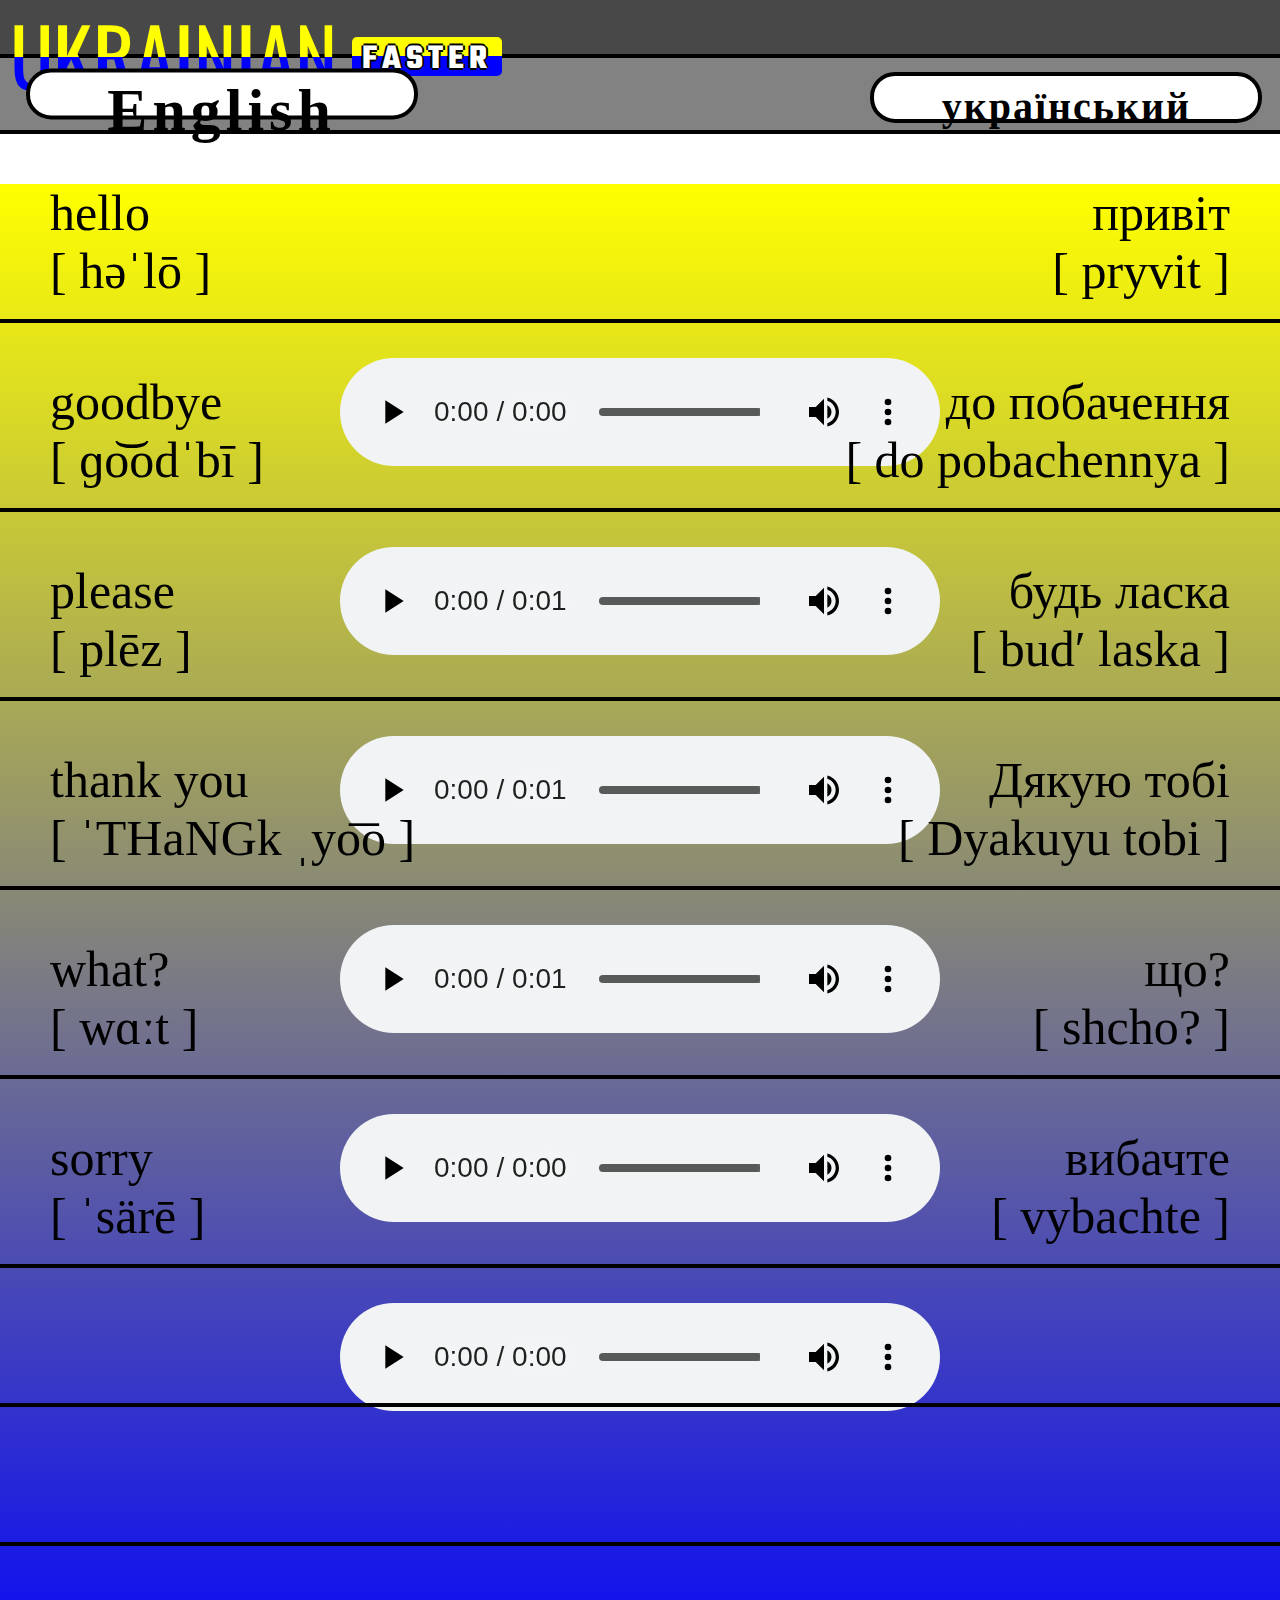
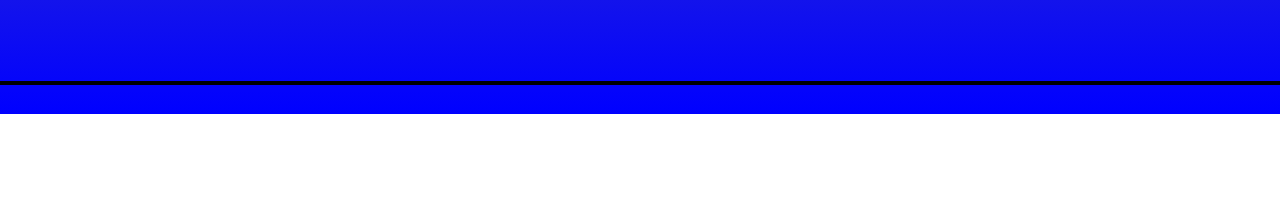
==== english.html @ 197d7e0c "Add files via upload" ====
<!DOCTYPE html>
<html>
    <head>
        <title>4</title>
        <link rel="stylesheet" href="CSS.css">
    </head>
    <body>
    <div class="topBar">
        <div class="titleBox"><a href="index.html" class="title">UKRAINIAN</a><a href="index.html" class="afterTitleBox"><b class="titleBoxText">FASTER</b></a></div>
    </div>
        <div class="underTopBar">
            <div class="englishButton"><a class="englishButtonText"><center><b>English</b></center></a></div>
            <div class="ukrainianButton"><a class="ukrainianButtonText"><center><b>український</b></center></a></div>
        </div>
        <div class="mainArea1">
            <div class="row1">
                <p class="rowText">
                    <a class="alignLeft">hello</a><a class="alignRight">привіт</a><br>
                    <a class="alignLeft">[ həˈlō ]</a> <a class="alignRight">[ pryvit ]</a><br><br>
                    <audio controls class="audio">
                        <source src="audio\ukrHello.m4a">
                    </audio>
                </p>
            </div>
            <div class="row1">
                <p class="rowText">
                    <a class="alignLeft">goodbye</a><a class="alignRight">до побачення</a><br>
                    <a class="alignLeft">[ ɡo͝odˈbī ]</a> <a class="alignRight">[ do pobachennya ]</a><br><br>
                    <audio controls class="audio">
                        <source src="audio\ukrGoodbye.m4a">
                    </audio>
                </p>
            </div>
            <div class="row1">
                <p class="rowText">
                    <a class="alignLeft">please</a><a class="alignRight">будь ласка</a><br>
                    <a class="alignLeft">[ plēz ]</a> <a class="alignRight">[ budʹ laska ]</a><br><br>
                    <audio controls class="audio">
                        <source src="audio\ukrPlease.m4a">
                    </audio>
                </p>
            </div>
            <div class="row1">
                <p class="rowText">
                    <a class="alignLeft">thank you</a><a class="alignRight">Дякую тобі</a><br>
                    <a class="alignLeft">[ ˈTHaNGk ˌyo͞o ]</a> <a class="alignRight">[ Dyakuyu tobi ]</a><br><br>
                    <audio controls class="audio">
                        <source src="audio\ukrThankYou.m4a">
                    </audio>
                </p>
            </div>
            <div class="row1">
                <p class="rowText">
                    <a class="alignLeft">what?</a><a class="alignRight">що?</a><br>
                    <a class="alignLeft">[ wɑːt ]</a> <a class="alignRight">[ shcho? ]</a><br><br>
                    <audio controls class="audio">
                        <source src="audio\ukrWhat.m4a">
                    </audio>
                </p>
            </div>
            <div class="row1">
                <p class="rowText">
                    <a class="alignLeft">sorry</a><a class="alignRight">вибачте</a><br>
                    <a class="alignLeft">[ ˈsärē ]</a> <a class="alignRight">[ vybachte ]</a><br><br>
                    <audio controls class="audio">
                        <source src="audio\ukrSorry.m4a">
                    </audio>
                </p>
            </div>
            <div class="row1">
                
            </div>
            <div class="row1">
                
            </div>
            <div class="row1">
                
            </div>
            <div class="row2">

            </div>
        </div>
        
    </body>
</html>
---- CSS.css ----
@import url('https://fonts.googleapis.com/css2?family=Gothic+A1&family=Oswald&display=swap');
@import url('https://fonts.googleapis.com/css2?family=Exo+2:wght@200&family=Gothic+A1&family=Oswald&display=swap');
@import url('https://fonts.googleapis.com/css2?family=Teko&display=swap');

:root {
   color-scheme: light only;
 }

* {
    margin: 0;
    padding: 0;
}

.vl {
   border-left: 6px solid rgb(0, 0, 0);
   height: 100%;
   width: 0
 }

 .rotate {
   position: absolute;
   display: block;
   transform: rotate(-90deg);
 }

body {
   background-color:rgb(255, 255, 255);
}

.topBar {
   height: 6vh;
   width: 100%;
   background-color: rgb(72, 72, 72);
}

.underTopBar {
   height: 8vh;
   width: 100%;
   background-color: rgb(130, 130, 130);
   border: 4px solid rgb(0, 0, 0);
   border-left: none;
   border-right: none;
}

.titleBox {
   height: 50px;
   width:300px;
   padding: 5px;
}

.title {
   position: relative;
   color: white;
   font-size:80px;
   padding: 5px;
   background-image: linear-gradient(yellow 0% 52%, blue 52% 100%);
   -webkit-background-clip: text;
   color: transparent;
   font-family: Oswald;
   top: -20%;
}

.afterTitleBox {
   position:relative ;
   left: 10px;
   color: white;
   font-size: 35px;
   letter-spacing:5px;
   border: transparent 0px solid;
   background-image:linear-gradient(yellow 0% 50%, blue 50% 100%);
   border-radius: 5px;
   padding-left: 10px;
   padding-right: 10px;
   top: -65%;
   text-decoration: none;
}

.titleBoxText {
   font-size:35px;
   text-shadow: -2px 0 black, 0 2px black, 2px 0 black, 0 -2px black;
   font-family: Teko;
}

.englishButton {
   position: relative;
   height: 60%;
   top: 50%;
   transform: translateY(-50%);;
   left: 2%;
   width: 30%;
   background-color: white;
   border: black 4px solid;
   border-radius: 25px;
}
.englishButtonText {
   position: relative;
   font-size: 60px;
   top: 10%;
   transform: translate(-50%);
   letter-spacing: 5px;
}

.ukrainianButton {
   position: relative;
   height: 60%;
   transform: translateY(-72.5%);
   left: 68%;
   width: 30%;
   background-color: white;
   border: black 4px solid;
   border-radius: 25px;
}
.ukrainianButtonText {
   position: relative;
   font-size: 40px;
   top: 15%;
   transform: translate(-50%);
   letter-spacing: 2px;
}

.mainArea {
   position: relative;
   background-color: rgb(255, 255, 255);
   height: 75vh;
   width: 100%
}

.middleVl {
   position: relative;
   left: 50%;
   transform: translate(-50%);
}

.leftMainArea {
   position: absolute;
   height: 100%;
   width: 50%;
   top: 0%
}
.Para {
   position: relative;
   margin: 60px;
   font-size: 35px;
   font-family: Teko;
   letter-spacing: 2px;
}

.rightMainArea {
   position: absolute;
   height: 100%;
   width: 50%;
   top: 0%;
   left: 50%
}

.bottomLine {
   height: 4px;
   background-color: black;
}

.creditsSection {
   height: 7vh;
}
.credits {
   margin: 20px;
   font-size: 25px
}

.biggerText {
   font-size: 30px;
}

.button1 {
   position: absolute;
   height: 5vh;
   width: 100%;
}
.Button {
   position: relative;
   height: 60%;
   top: 18%;
   width: 50%;
   background-color: rgb(73, 73, 73);
   border: black 4px solid;
   border-radius: 25px;
   left: 35%;
   transform: translate(-50%);
}

.button2 {
   position: absolute;
   height: 5vh;
   width: 100%;
}

.ukrainianButtonText2 {
   position: relative;
   font-size: 40px;
   top: 15%;
   transform: translate(-50%);
   left: 20%;
   letter-spacing: 2px;
   color: white;
   text-decoration: none;
}

.englishButtonText2 {
   position: relative;
   font-size: 60px;
   transform: translate(-50%);
   left: 20%;
   letter-spacing: 5px;
   color: white;
   text-decoration: none;
}




/* Language variables: */

.mainArea1 {
   position: relative;
   background-image: linear-gradient(yellow, blue);
   height: 170vh;
   width: 100%
}

.row1 {
   position: relative;
   width: 100%;
   height: 15vh;
   border-bottom: black 4px solid
}
.row2 {
   position: relative;
   width: 100%;
   height: 15vh;
}

.rowText {
   margin: 50px;
   font-size: 50px;
}

.audio {
   position: relative;
   zoom: 200%;
   left: 50%;
   transform: translate(-50%);
}

.alignRight {
   position: relative;
   float: right;
}
.alignLeft {
   position: relative;
   float: left;
}
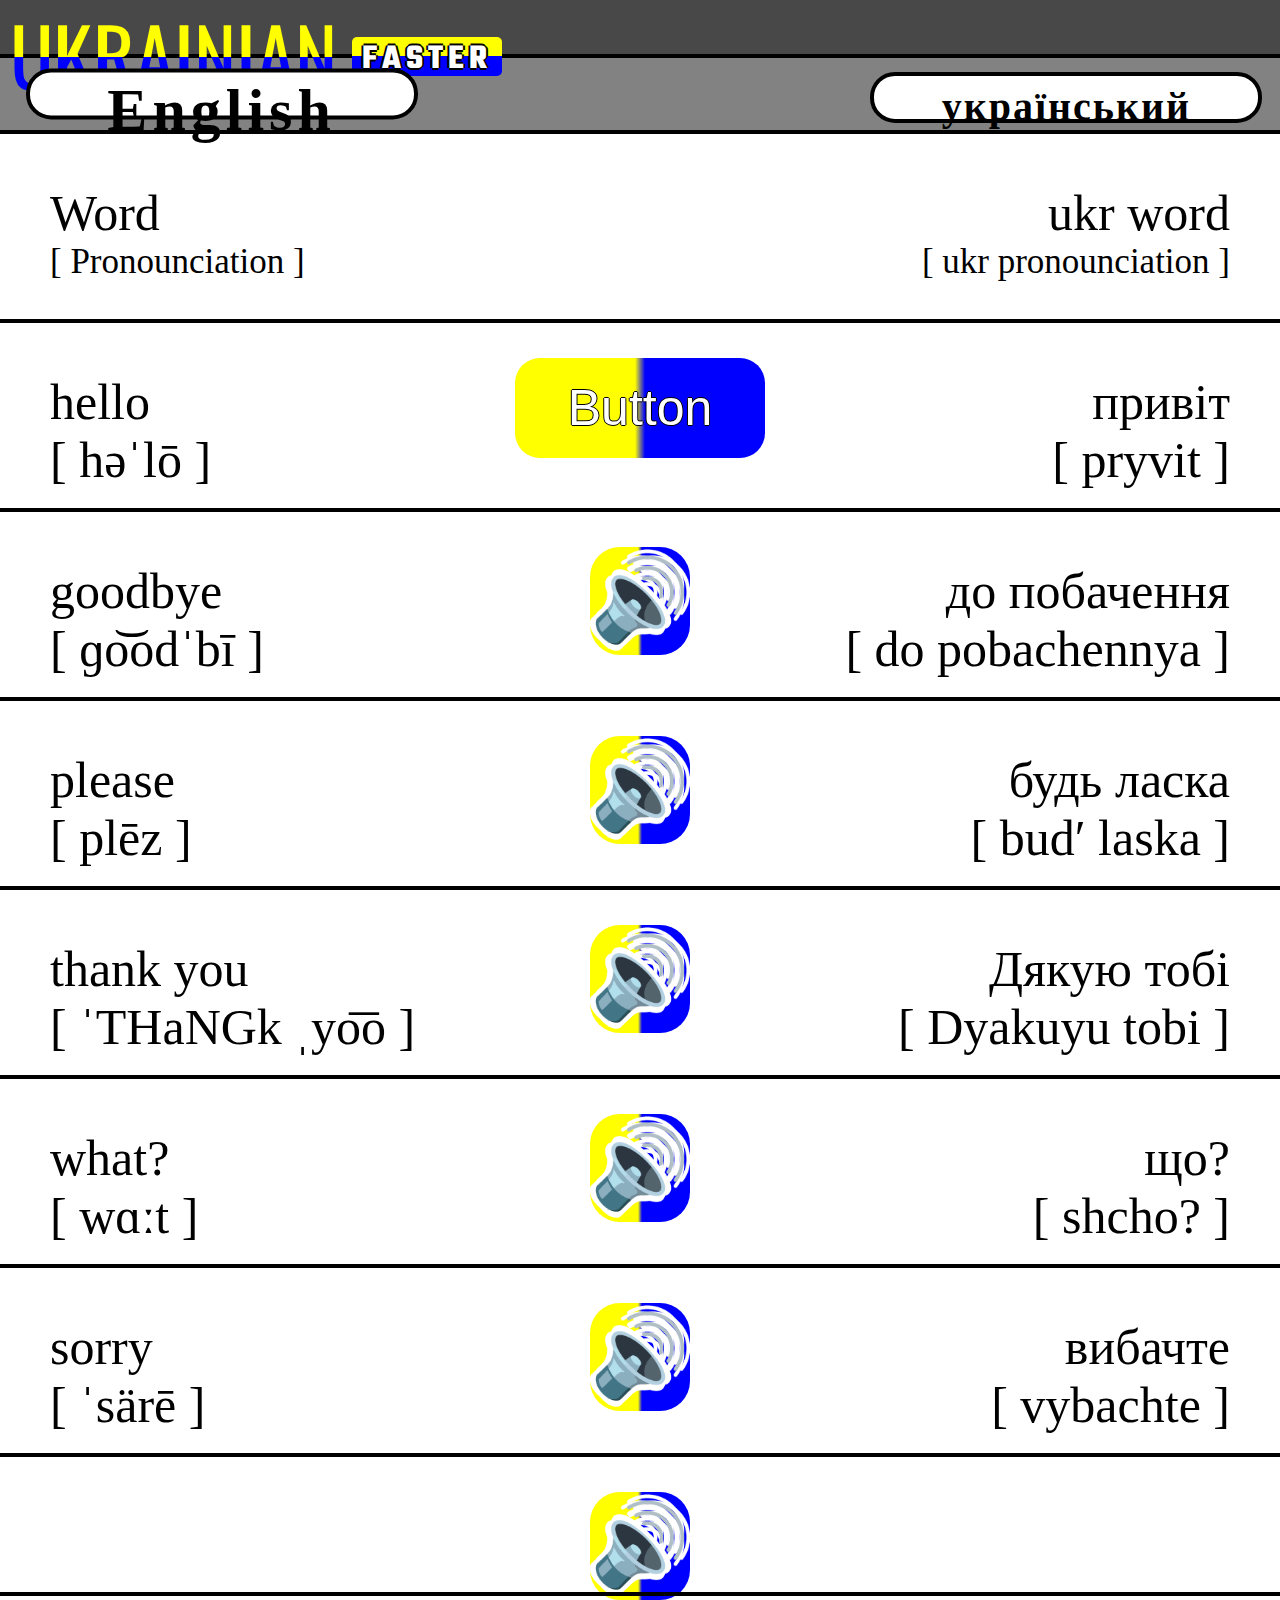
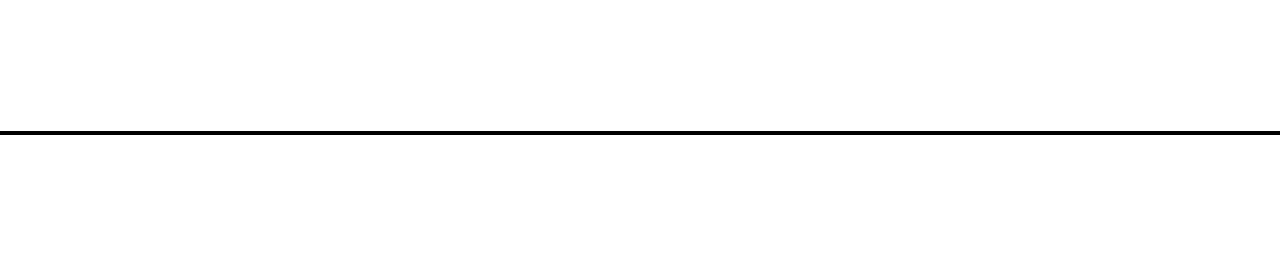
==== commit a2fc4d8e: "Add files via upload" ====
--- a/english.html
+++ b/english.html
@@ -1,8 +1,9 @@
 <!DOCTYPE html>
 <html>
     <head>
-        <title>4</title>
+        <title>5</title>
         <link rel="stylesheet" href="CSS.css">
+        <script src="JS.js"></script>
     </head>
     <body>
     <div class="topBar">
@@ -15,60 +16,52 @@
         <div class="mainArea1">
             <div class="row1">
                 <p class="rowText">
+                    <a class="alignLeft">Word</a><a class="alignRight">ukr word</a><br>
+                    <a style="font-size: 35px" class="alignLeft">[ Pronounciation ]</a> <a style="font-size: 35px" class="alignRight">[ ukr pronounciation ]</a><br><br>
+                    <button class="audioButtonFirst">Button</button>
+                </p>
+            </div>
+            <div class="row1">
+                <p class="rowText">
                     <a class="alignLeft">hello</a><a class="alignRight">привіт</a><br>
                     <a class="alignLeft">[ həˈlō ]</a> <a class="alignRight">[ pryvit ]</a><br><br>
-                    <audio controls class="audio">
-                        <source src="audio\ukrHello.m4a">
-                    </audio>
+                    <button onclick="ukrHelloAudio.play()" class="audioButton">ㅤ🔊ㅤ</button>
                 </p>
             </div>
             <div class="row1">
                 <p class="rowText">
                     <a class="alignLeft">goodbye</a><a class="alignRight">до побачення</a><br>
                     <a class="alignLeft">[ ɡo͝odˈbī ]</a> <a class="alignRight">[ do pobachennya ]</a><br><br>
-                    <audio controls class="audio">
-                        <source src="audio\ukrGoodbye.m4a">
-                    </audio>
+                    <button onclick="ukrGoodbyeAudio.play()" class="audioButton">ㅤ🔊ㅤ</button>
                 </p>
             </div>
             <div class="row1">
                 <p class="rowText">
                     <a class="alignLeft">please</a><a class="alignRight">будь ласка</a><br>
                     <a class="alignLeft">[ plēz ]</a> <a class="alignRight">[ budʹ laska ]</a><br><br>
-                    <audio controls class="audio">
-                        <source src="audio\ukrPlease.m4a">
-                    </audio>
+                    <button onclick="ukrPleaseAudio.play()" class="audioButton">ㅤ🔊ㅤ</button>
                 </p>
             </div>
             <div class="row1">
                 <p class="rowText">
                     <a class="alignLeft">thank you</a><a class="alignRight">Дякую тобі</a><br>
                     <a class="alignLeft">[ ˈTHaNGk ˌyo͞o ]</a> <a class="alignRight">[ Dyakuyu tobi ]</a><br><br>
-                    <audio controls class="audio">
-                        <source src="audio\ukrThankYou.m4a">
-                    </audio>
+                    <button onclick="ukrThankYouAudio.play()" class="audioButton">ㅤ🔊ㅤ</button>
                 </p>
             </div>
             <div class="row1">
                 <p class="rowText">
                     <a class="alignLeft">what?</a><a class="alignRight">що?</a><br>
                     <a class="alignLeft">[ wɑːt ]</a> <a class="alignRight">[ shcho? ]</a><br><br>
-                    <audio controls class="audio">
-                        <source src="audio\ukrWhat.m4a">
-                    </audio>
+                    <button onclick="ukrWhatAudio.play()" class="audioButton">ㅤ🔊ㅤ</button>
                 </p>
             </div>
             <div class="row1">
                 <p class="rowText">
                     <a class="alignLeft">sorry</a><a class="alignRight">вибачте</a><br>
                     <a class="alignLeft">[ ˈsärē ]</a> <a class="alignRight">[ vybachte ]</a><br><br>
-                    <audio controls class="audio">
-                        <source src="audio\ukrSorry.m4a">
-                    </audio>
+                    <button onclick="ukrSorryAudio.play()" class="audioButton">ㅤ🔊ㅤ</button>
                 </p>
-            </div>
-            <div class="row1">
-                
             </div>
             <div class="row1">
                 
--- a/CSS.css
+++ b/CSS.css
@@ -221,7 +221,6 @@
 
 .mainArea1 {
    position: relative;
-   background-image: linear-gradient(yellow, blue);
    height: 170vh;
    width: 100%
 }
@@ -243,11 +242,29 @@
    font-size: 50px;
 }
 
-.audio {
-   position: relative;
-   zoom: 200%;
+.audioButton {
+   border: none;
+   background-image: linear-gradient(90deg,yellow 0% 48%,blue 52% 100%);
+   zoom: 600%;
+   position: relative;
    left: 50%;
    transform: translate(-50%);
+   text-shadow: -1px 0 rgb(255, 255, 255), 0 1px rgb(255, 255, 255), 1px 0 rgb(255, 255, 255), 0 -1px rgb(255, 255, 255);
+   border-radius: 5px;
+}
+.audioButtonFirst {
+   border: none;
+   background-image: linear-gradient(90deg,yellow 0% 48%,blue 52% 100%);
+   font-size: 50px;
+   height: 100px;
+   width: 250px;
+   padding: 10px;
+   color: white;
+   text-shadow: -1px 0 rgb(0, 0, 0), 0 1px rgb(0, 0, 0), 1px 0 rgb(0, 0, 0), 0 -1px rgb(0, 0, 0);
+   position: relative;
+   left: 50%;
+   transform: translate(-50%);
+   border-radius: 25px;
 }
 
 .alignRight {
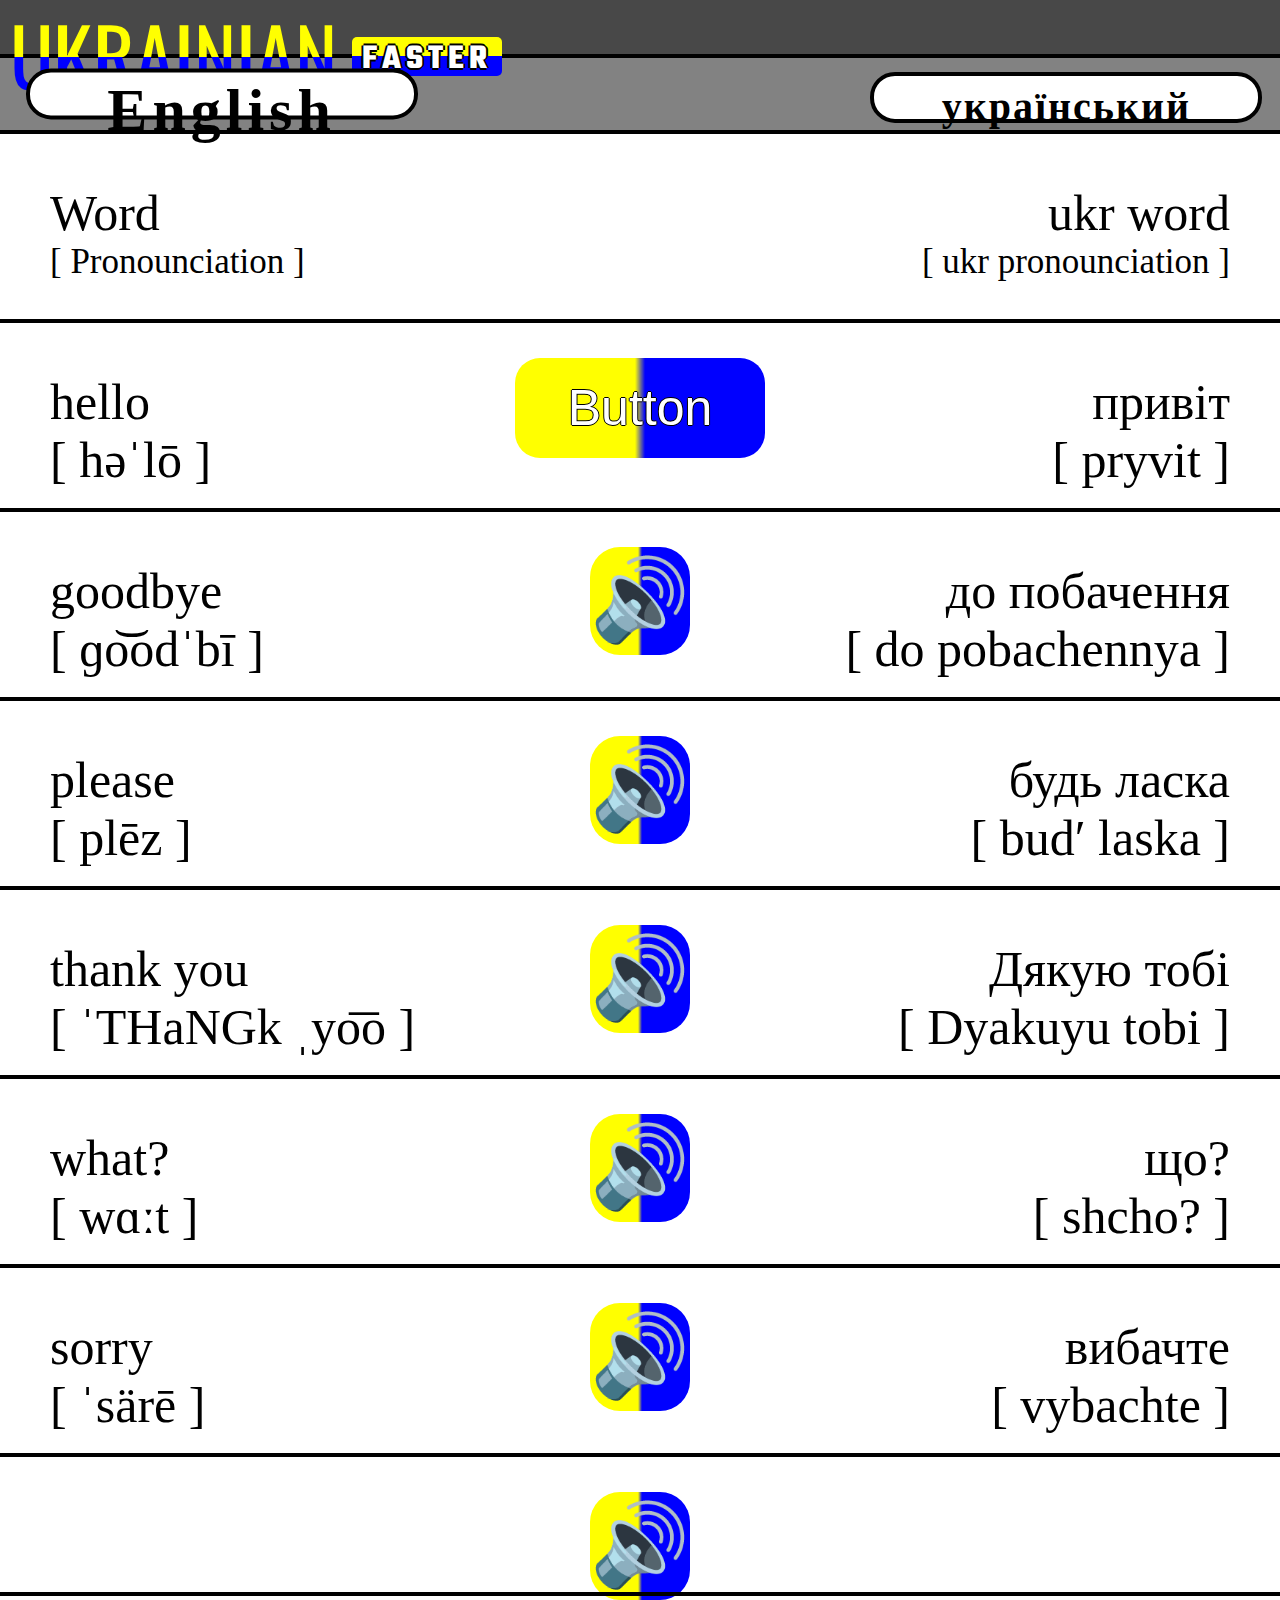
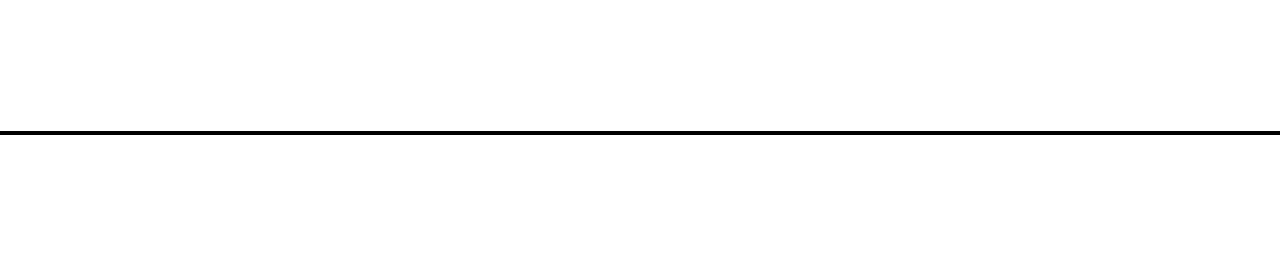
==== commit 8681c51d: "Add files via upload" ====
--- a/english.html
+++ b/english.html
@@ -1,7 +1,7 @@
 <!DOCTYPE html>
 <html>
     <head>
-        <title>5</title>
+        <title>6</title>
         <link rel="stylesheet" href="CSS.css">
         <script src="JS.js"></script>
     </head>
--- a/CSS.css
+++ b/CSS.css
@@ -249,7 +249,6 @@
    position: relative;
    left: 50%;
    transform: translate(-50%);
-   text-shadow: -1px 0 rgb(255, 255, 255), 0 1px rgb(255, 255, 255), 1px 0 rgb(255, 255, 255), 0 -1px rgb(255, 255, 255);
    border-radius: 5px;
 }
 .audioButtonFirst {
